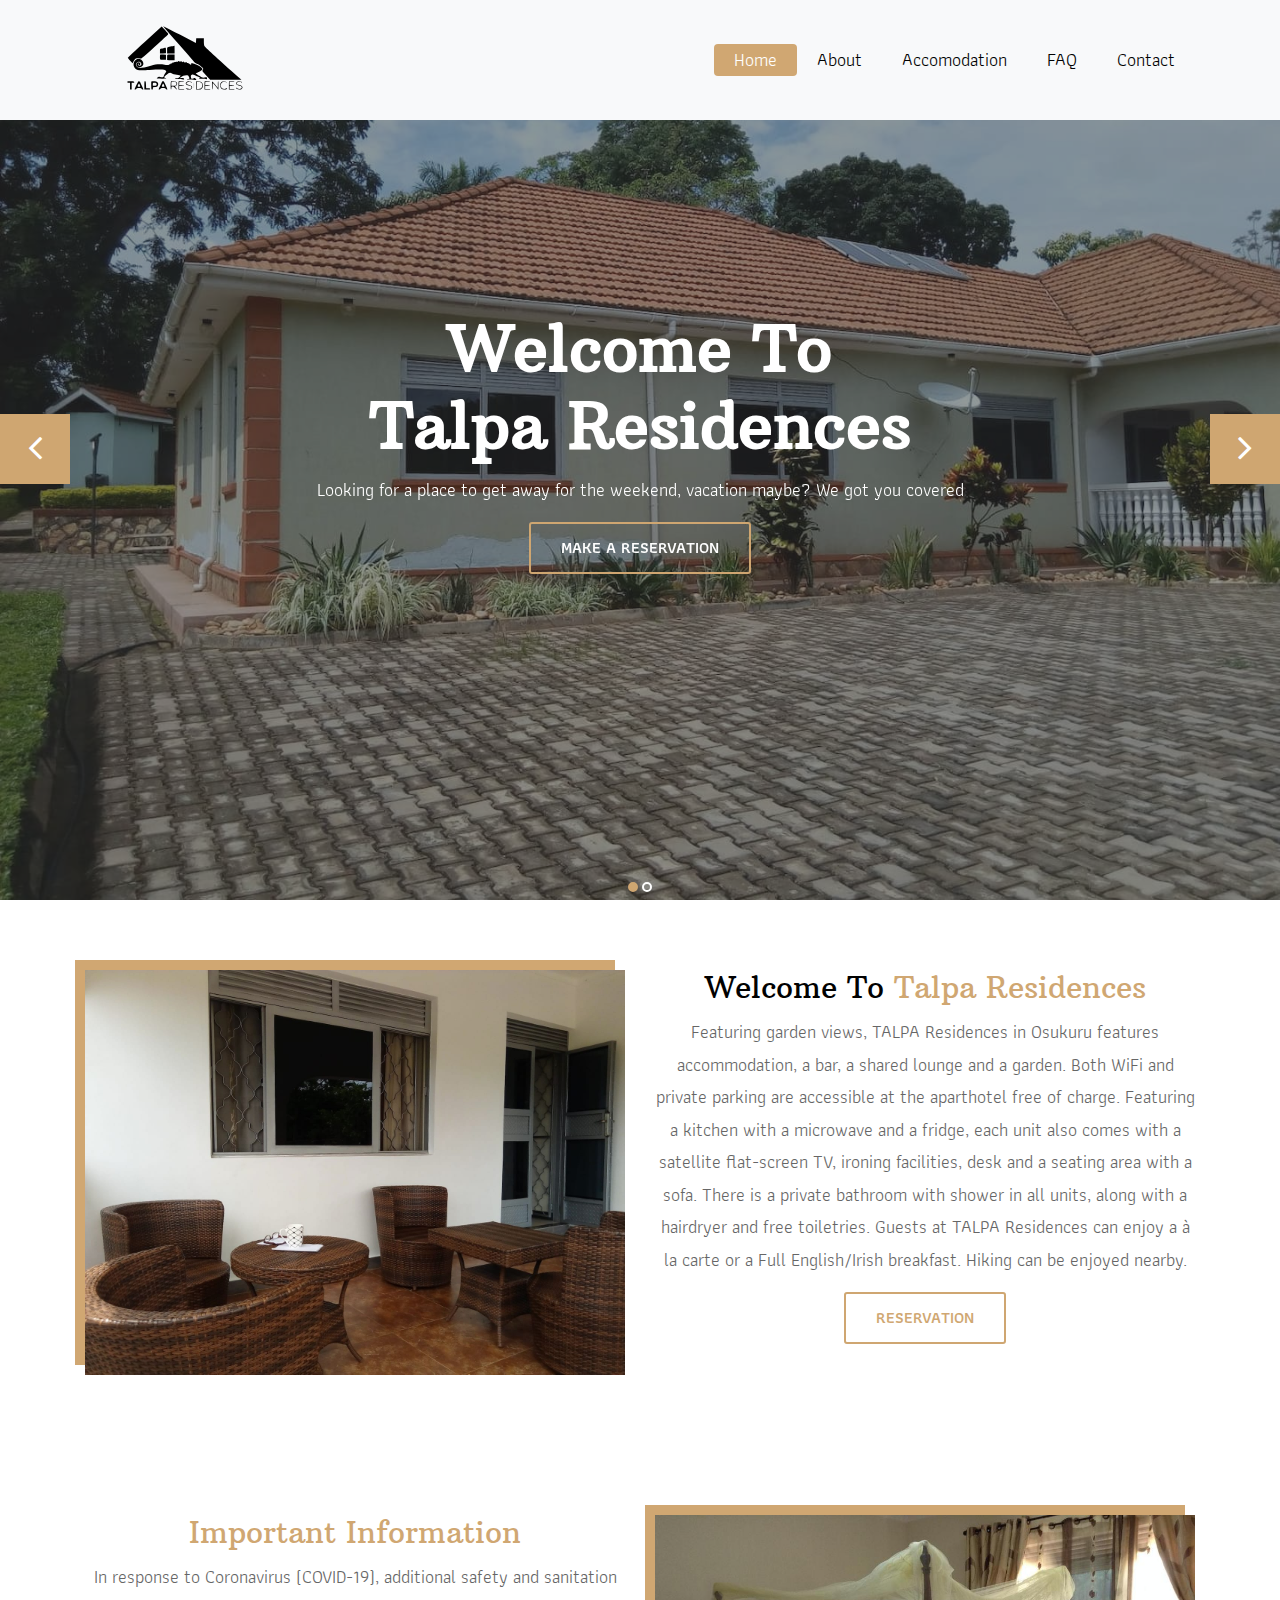
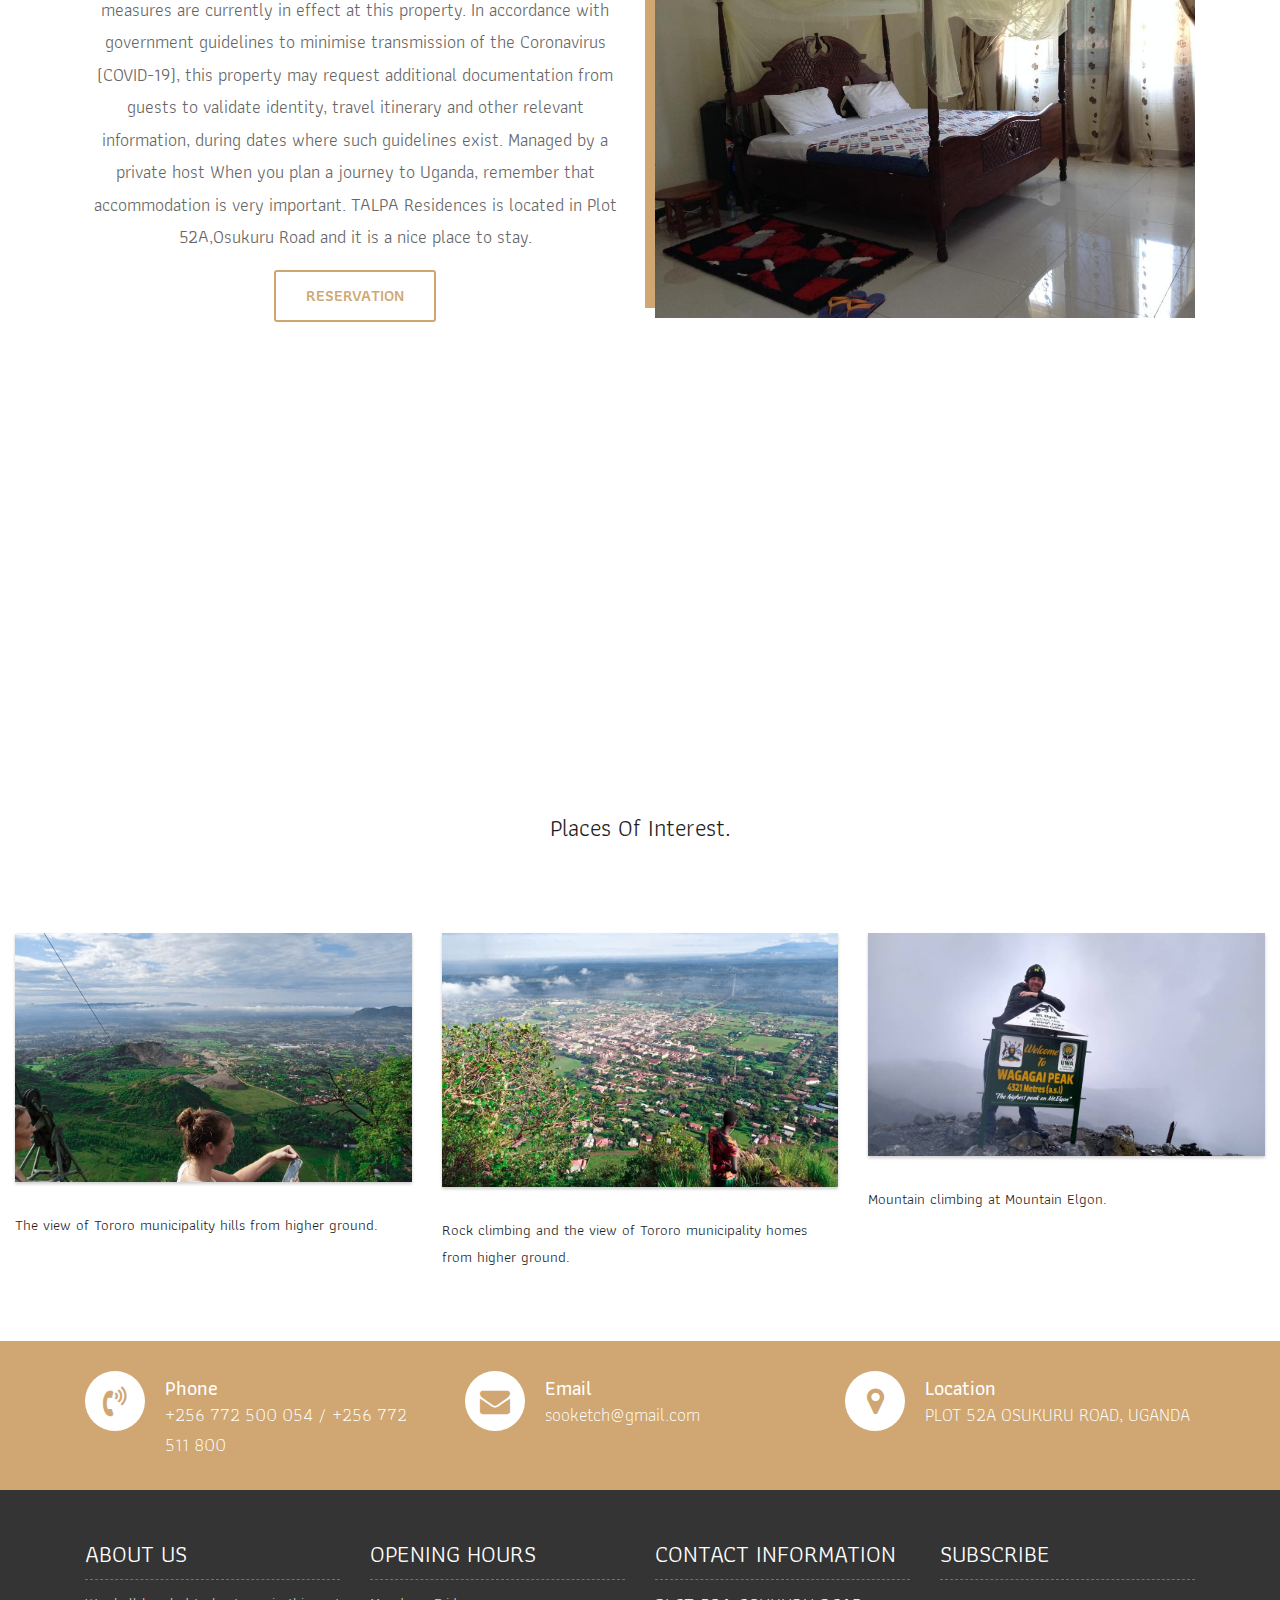
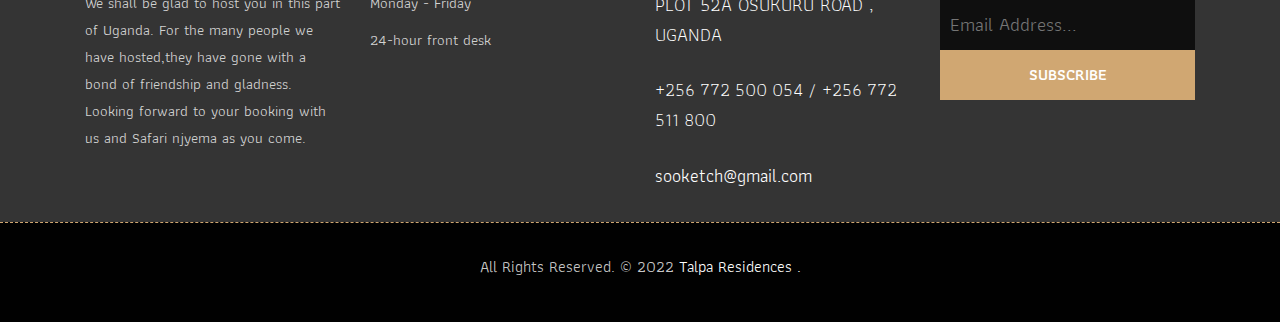
==== index.html @ d9295b9a "remastered and patched a few bugs" ====
<!DOCTYPE html>
<html lang="en"><!-- Basic -->
<head>
	<meta charset="utf-8">
    <meta http-equiv="X-UA-Compatible" content="IE=edge">   
   
    <!-- Mobile Metas -->
    <meta name="viewport" content="width=device-width, initial-scale=1">
 
     <!-- Site Metas -->
    <title>Talpa Residences - Home</title>  
    <meta name="keywords" content="">
    <meta name="description" content="">
    <meta name="author" content="">

    <!-- Site Icons -->
    <link rel="shortcut icon" href="images/favicon.ico" type="image/x-icon">
    <link rel="apple-touch-icon" href="images/apple-touch-icon.png">

    <!-- Bootstrap CSS -->
    <link rel="stylesheet" href="css/bootstrap.min.css">    
	<!-- Site CSS -->
    <link rel="stylesheet" href="css/style.css">    
    <!-- Responsive CSS -->
    <link rel="stylesheet" href="css/responsive.css">
    <!-- Custom CSS -->
    <link rel="stylesheet" href="css/custom.css">
	
    <!--[if lt IE 9]>
      <script src="https://oss.maxcdn.com/libs/html5shiv/3.7.0/html5shiv.js"></script>
      <script src="https://oss.maxcdn.com/libs/respond.js/1.4.2/respond.min.js"></script>
    <![endif]-->

</head>
<style>
	@media (max-width: 768px) {
		.carousel-inner .carousel-item > div {
			display: none;
		}
		.carousel-inner .carousel-item > div:first-child {
			display: block;
		}
	}
	
	.carousel-inner .carousel-item.active,
	.carousel-inner .carousel-item-next,
	.carousel-inner .carousel-item-prev {
		display: flex;
	}
	
	/* display 3 */
	@media (min-width: 768px) {
		
		.carousel-inner .carousel-item-right.active,
		.carousel-inner .carousel-item-next {
		  transform: translateX(33.333%);
		}
		
		.carousel-inner .carousel-item-left.active, 
		.carousel-inner .carousel-item-prev {
		  transform: translateX(-33.333%);
		}
	}
	
	.carousel-inner .carousel-item-right,
	.carousel-inner .carousel-item-left{ 
	  transform: translateX(0);
	}
</style>

<body>
	<!-- Start header -->
	<header class="top-navbar">
		<nav class="navbar navbar-expand-lg navbar-light bg-light">
			<div class="container">
				<a class="navbar-brand" href="index.html">
					<img src="images/logo3.svg" width="200" height="80" alt="" />
				</a>
				<button class="navbar-toggler" type="button" data-toggle="collapse" data-target="#navbars-rs-food" aria-controls="navbars-rs-food" aria-expanded="false" aria-label="Toggle navigation">
				  <span class="navbar-toggler-icon"></span>
				</button>
				<div class="collapse navbar-collapse" id="navbars-rs-food">
					<ul class="navbar-nav ml-auto">
						<li class="nav-item active"><a class="nav-link" href="index.html">Home</a></li>
					
						<li class="nav-item"><a class="nav-link" href="about.html">About</a></li>
						<li class="nav-item "><a class="nav-link" href="gallery.html">Accomodation</a></li>
						<li class="nav-item  "><a class="nav-link" href="faq.html">FAQ</a></li>
						<li class="nav-item"><a class="nav-link" href="contact.html">Contact</a></li>
					</ul>
				</div>
			</div>
		</nav>
	</header>
	<!-- End header -->
	
	<!-- Start slides -->
	<div id="slides" class="cover-slides">
		<ul class="slides-container">
			<li class="text-center">
				<img src="images/bg-2.jpg" alt="">
				<div class="container">
					<div class="row">
						<div class="col-md-12">
							<h1 class="m-b-20"><strong>Welcome To <br> Talpa Residences</strong></h1>
							<p class="m-b-40">Looking for a place to get away for the weekend, vacation maybe? We got you covered</p>
							<p><a class="btn btn-lg btn-circle btn-outline-new-white" href="reservation.html">Make a Reservation</a></p>
						</div>
					</div>
				</div>
			</li>
			<li class="text-center">
				<img src="images/bg-2.jpg" alt="">
				<div class="container">
					<div class="row">
						<div class="col-md-12">
							<h1 class="m-b-20"><strong>Welcome To <br> Talpa Residences</strong></h1>
							<p class="m-b-40">Come and experience first class luxury and fine dining with some of the best chefs in the business</p>
							<p><a class="btn btn-lg btn-circle btn-outline-new-white" href="reservation.html">Make a Reservation</a></p>
						</div>
					</div>
				</div>
			</li>
		
		</ul>
		<div class="slides-navigation">
			<a href="#" class="next"><i class="fa fa-angle-right" aria-hidden="true"></i></a>
			<a href="#" class="prev"><i class="fa fa-angle-left" aria-hidden="true"></i></a>
		</div>
	</div>
	<!-- End slides -->
	
	<!-- Start About -->
	<div class="about-section-box">
		<div class="container">
			<div class="row">
				<div class="col-lg-6 col-md-6 col-sm-12">
					<img src="images/3.jpg" alt="" class="img-fluid">
				</div>
				<div class="col-lg-6 col-md-6 col-sm-12 text-center">
					<div class="inner-column">
						<h1>Welcome To <span>Talpa Residences</span></h1>
						
						<p>Featuring garden views, TALPA Residences in Osukuru features accommodation, a bar, a shared lounge and a garden. Both WiFi and private parking are accessible at the aparthotel free of charge. Featuring a kitchen with a microwave and a fridge, each unit also comes with a satellite flat-screen TV, ironing facilities, desk and a seating area with a sofa. There is a private bathroom with shower in all units, along with a hairdryer and free toiletries. Guests at TALPA Residences can enjoy a à la carte or a Full English/Irish breakfast. Hiking can be enjoyed nearby.
							</p>
						<a class="btn btn-lg btn-circle btn-outline-new-white" href="reservation.html">Reservation</a>
					</div>
				</div>
			</div>
		</div>
	</div>
	<!-- End About -->
	
	



		<!-- Start About -->
		<div class="about-section-box">
			<div class="container">
				<div class="row">
					
					<div class="col-lg-6 col-md-6 col-sm-12 text-center">
						<div class="inner-column">
							<h1><span>Important Information</span></h1>
						
							<p>In response to Coronavirus (COVID-19), additional safety and sanitation measures are currently in effect at this property. In accordance with government guidelines to minimise transmission of the Coronavirus (COVID-19), this property may request additional documentation from guests to validate identity, travel itinerary and other relevant information, during dates where such guidelines exist. Managed by a private host
								When you plan a journey to Uganda, remember that accommodation is very important. TALPA Residences is located in Plot 52A,Osukuru Road and it is a nice place to stay.
								</p>
							<a class="btn btn-lg btn-circle btn-outline-new-white" href="reservation.html">Reservation</a>
						</div>
					</div>
					<div class="col-lg-6 col-md-6 col-sm-12">
						<img src="/masterbed1.jpg" alt="" class="img-fluid">
					</div>
				</div>
			</div>
		</div>
		<!-- End About -->


<!-- Start QT -->
<div class="qt-box qt-background">
	<div class="container">
		<div class="row">
			<div class="col-md-8 ml-auto mr-auto text-left">
				<p class="lead ">
				We offer a number of activities including a golf course which is within 200 meters of the residence.
				</p>
			
			</div>
		</div>
	</div>
</div>
<!-- End QT -->




<!-- Start Gallery -->
<div class="gallery-box">
	<div class="container-fluid">
		<div class="row">
			<div class="col-lg-12">
				<div class="heading-title text-center">
			<h1>Places Of Interest.</h1>
				
				</div>
			</div>
		</div>
		<div class="tz-gallery">
			<div class="row">
				
				<div class="col-sm-12 col-md-4 col-lg-4">
					<a class="lightbox" href="iimages/people-1.jpg">
						<img class="img-fluid" src="images/people-1.jpg" alt="Gallery Images">
						The view of Tororo municipality hills from higher ground.
					</a>
				</div>
				<div class="col-sm-6 col-md-4 col-lg-4">
					<a class="lightbox" href="images/kid-1.jpg">
						<img class="img-fluid" src="images/kid-1.jpg" alt="Gallery Images">
						Rock climbing and the view of Tororo municipality homes from higher ground.
					</a>
				</div> 
				<div class="col-sm-6 col-md-4 col-lg-4">
					<a class="lightbox" href="images/peak.jpeg">
						<img class="img-fluid" src="images/peak.jpeg" alt="Gallery Images">
					Mountain climbing at Mountain Elgon.
					</a>
				</div>
			</div>
		</div>
	</div>
</div>
<!-- End Gallery -->


	
	
	<!-- Start Contact info -->
	<div class="contact-imfo-box">
		<div class="container">
			<div class="row">
				<div class="col-md-4">
					<i class="fa fa-volume-control-phone"></i>
					<div class="overflow-hidden">
						<h4>Phone</h4>
						<p class="lead">
							+256 772 500 054 / +256 772 511 800 
						</p>
					</div>
				</div>
				<div class="col-md-4">
					<i class="fa fa-envelope"></i>
					<div class="overflow-hidden">
						<h4>Email</h4>
						<p class="lead">
							sooketch@gmail.com
						</p>
					</div>
				</div>
				<div class="col-md-4">
					<i class="fa fa-map-marker"></i>
					<div class="overflow-hidden">
						<h4>Location</h4>
						<p class="lead">
							PLOT 52A OSUKURU ROAD, UGANDA
						</p>
					</div>
				</div>
			</div>
		</div>
	</div>
	<!-- End Contact info -->
	
	<!-- Start Footer -->
	<footer class="footer-area bg-f">
		<div class="container">
			<div class="row">
				<div class="col-lg-3 col-md-6">
					<h3>About Us</h3>
					<p>We shall be glad to host you in this part of Uganda. For the many people we have hosted,they have gone with a bond of friendship and gladness. Looking forward to your booking with us and Safari njyema as you come.</p>
				</div>
				<div class="col-lg-3 col-md-6">
					<h3>Opening hours</h3>
					<p><span class="text-color">Monday - Friday</span></p>
					<p><span class="text-color">24-hour front desk</span></p>
					
				</div>
				<div class="col-lg-3 col-md-6">
					<h3>Contact information</h3>
					<p class="lead">PLOT 52A OSUKURU ROAD , UGANDA</p>
					<p class="lead"><a href="#">+256 772 500 054 / +256 772 511 800 </a></p>
					<p><a href="#">sooketch@gmail.com</a></p>
				</div>
				<div class="col-lg-3 col-md-6">
					<h3>Subscribe</h3>
					<div class="subscribe_form">
						<form class="subscribe_form">
							<input name="EMAIL" id="subs-email" class="form_input" placeholder="Email Address..." type="email">
							<button type="submit" class="submit">SUBSCRIBE</button>
							<div class="clearfix"></div>
						</form>
					</div>
				
				</div>
			</div>
		</div>
		
		<div class="copyright">
			<div class="container">
				<div class="row">
					<div class="col-lg-12">
						<p class="company-name">All Rights Reserved. &copy; 2022 <a href="#">Talpa Residences</a> 
					<a href="https://github.com/lukwiya23">.</a></p>
					</div>
				</div>
			</div>
		</div>
		
	</footer>
	<!-- End Footer -->
	
	<a href="#" id="back-to-top" title="Back to top" style="display: none;">&uarr;</a>

	<!-- ALL JS FILES -->
	<script src="js/jquery-3.2.1.min.js"></script>
	<script src="js/popper.min.js"></script>
	<script src="js/bootstrap.min.js"></script>
    <!-- ALL PLUGINS -->
	
	<script src="js/jquery.superslides.min.js"></script>
	<script src="js/images-loded.min.js"></script>
	<script src="js/isotope.min.js"></script>
	<script src="js/baguetteBox.min.js"></script>
	<script src="js/form-validator.min.js"></script>
    <script src="js/contact-form-script.js"></script>
    <script src="js/custom.js"></script>
	<script>
		$('#recipeCarousel').carousel({
			interval: 10000
		  })
		  
		  $('.carousel .carousel-item').each(function(){
			  var minPerSlide = 3;
			  var next = $(this).next();
			  if (!next.length) {
			  next = $(this).siblings(':first');
			  }
			  next.children(':first-child').clone().appendTo($(this));
			  
			  for (var i=0;i<minPerSlide;i++) {
				  next=next.next();
				  if (!next.length) {
					  next = $(this).siblings(':first');
					}
				  
				  next.children(':first-child').clone().appendTo($(this));
				}
		  });
	</script>
</body>
</html>
---- css/style.css ----
/*------------------------------------------------------------------
    IMPORT FONTS
-------------------------------------------------------------------*/

@import url('https://fonts.googleapis.com/css?family=Arbutus+Slab');
@import url('https://fonts.googleapis.com/css?family=Athiti:400,500,600');

/*------------------------------------------------------------------
    IMPORT FILES
-------------------------------------------------------------------*/

@import url(animate.css);
@import url(font-awesome.min.css);
@import url(superslides.css);
@import url(baguetteBox.min.css);

/*------------------------------------------------------------------
    SKELETON
-------------------------------------------------------------------*/

body {
    color: #666666;
    font-size: 15px;
    font-family: 'Athiti', sans-serif;
    line-height: 1.80857;
}


a {
    color: #1f1f1f;
    text-decoration: none !important;
    outline: none !important;
    -webkit-transition: all .3s ease-in-out;
    -moz-transition: all .3s ease-in-out;
    -ms-transition: all .3s ease-in-out;
    -o-transition: all .3s ease-in-out;
    transition: all .3s ease-in-out;
}

h1,
h2,
h3,
h4,
h5,
h6 {
    letter-spacing: 0;
    font-weight: normal;
    position: relative;
    padding: 0 0 10px 0;
    font-weight: normal;
    line-height: 120% !important;
    color: #1f1f1f;
    margin: 0
}

h1 {
    font-size: 24px
}

h2 {
    font-size: 22px
}

h3 {
    font-size: 18px
}

h4 {
    font-size: 16px
}

h5 {
    font-size: 14px
}

h6 {
    font-size: 13px
}

h1 a,
h2 a,
h3 a,
h4 a,
h5 a,
h6 a {
    color: #212121;
    text-decoration: none!important;
    opacity: 1
}

h1 a:hover,
h2 a:hover,
h3 a:hover,
h4 a:hover,
h5 a:hover,
h6 a:hover {
    opacity: .8
}

a {
    color: #1f1f1f;
    text-decoration: none;
    outline: none;
}

a,
.btn {
    text-decoration: none !important;
    outline: none !important;
    -webkit-transition: all .3s ease-in-out;
    -moz-transition: all .3s ease-in-out;
    -ms-transition: all .3s ease-in-out;
    -o-transition: all .3s ease-in-out;
    transition: all .3s ease-in-out;
}

.btn-custom {
    margin-top: 20px;
    background-color: transparent !important;
    border: 2px solid #ddd;
    padding: 12px 40px;
    font-size: 16px;
}

.lead {
    font-size: 18px;
    line-height: 30px;
    color: #767676;
    margin: 0;
    padding: 0;
}

blockquote {
    margin: 20px 0 20px;
    padding: 30px;
}

ul, li, ol{
	list-style: none;
	margin: 0px;
	padding: 0px;
}
button:focus{
	outline: none;
}

.form-control::-moz-placeholder {
    color: #2a2a2a;
    opacity: 1;
}

/*------------------------------------------------------------------
    LOADER 
-------------------------------------------------------------------*/


/*------------------------------------------------------------------
    HEADER
-------------------------------------------------------------------*/
.top-navbar{
	position: relative;
	z-index: 10;
}

.top-navbar .navbar{
	padding: 15px 0px;
	position: fixed;
	width: 100%;
	transition: height .3s ease-out, background .3s ease-out, box-shadow .3s ease-out;
	-webkit-transform: translate3d(0, 0, 0);
	transform: translate3d(0, 0, 0);
	z-index: 100;
}

.top-navbar .navbar-light .navbar-nav .nav-link{
	color: #010101;
	font-size: 18px;
	padding: 0px 20px;
	border-radius: 4px;
}

.top-navbar .navbar-light .navbar-nav .nav-item .nav-link:hover{
	background: #d0a772;
	color: #ffffff;
}
.top-navbar .navbar-light .navbar-nav .nav-item.active .nav-link{
	background: #d0a772;
	color: #ffffff;
	border-radius: 4px;
}

.navbar-expand-lg .navbar-nav .dropdown-menu{
	border: none;
	 box-shadow: 2px 5px 6px rgba(0,0,0,0.5);
}

.navbar-expand-lg .navbar-nav .dropdown-menu a.dropdown-item:hover{
	background: #d0a772;
	color: #ffffff;
}
.navbar-light .navbar-toggler:hover{
	background: #cfa671;
}

/*------------------------------------------------------------------
    Slider
-------------------------------------------------------------------*/

.cover-slides{
	height: 100vh;
}
.slides-navigation a {
	background: #cfa671;
    position: absolute;
    height: 70px;
    width: 70px;
    top: 50%;
    font-size: 20px;
    display: block;
    color: #fff;
	line-height: 80px;
	text-align: center;
    transition: all .3s ease-in-out;
}
.slides-navigation a i{
	font-size: 40px;
}
.slides-navigation a:hover {
	background: #010101;
}
.cover-slides .container{
	height: 100%;
	position: relative;
	z-index: 2;
}
.cover-slides .container > .row {
	-webkit-box-align: center;
	-ms-flex-align: center;
	align-items: center;
}
.cover-slides .container > .row {
    height: 100%;
}

.btn{
	text-transform: uppercase;
	padding: 19px 36px;
}
.btn{
	display: inline-block;
	font-weight: 600;
	text-align: center;
	white-space: nowrap;
	vertical-align: middle;
	-webkit-user-select: none;
	-moz-user-select: none;
	-ms-user-select: none;
	user-select: none;
	border: 2px solid transparent;
	padding: 12px 30px;
	font-size: 16px;
	line-height: 1.5;
	border-radius: .1875rem;
	transition: color .15s ease-in-out, background-color .15s ease-in-out, border-color .15s ease-in-out, box-shadow .15s ease-in-out;
}
.btn-outline-new-white {
    color: #fff;
    background-color: transparent;
    background-image: none;
    border-color: #cfa671;
}
.btn-outline-new-white:hover {
    color: #ffffff;
    background-color: #cfa671;
    border-color: #cfa671;
}

.overlay-background {
    background: #333;
    position: absolute;
    height: 100%;
    width: 100%;
    left: 0;
    top: 0;
	opacity: 0.5;
}

.cover-slides h1{
	font-family: 'Arbutus Slab', serif;
	font-weight: 500;
	font-size: 64px;
	color: #fff;
}
.cover-slides p{
	font-size: 18px;
	color: #fff;
}
.slides-pagination a{
	border: 2px solid #ffffff;
}
.slides-pagination a.current{
	background: #cfa671;
	border: 2px solid #cfa671;
}

/*------------------------------------------------------------------
    About
-------------------------------------------------------------------*/

.about-section-box{
	padding: 70px 0px;
}
.about-section-box .img-fluid{
	box-shadow: -10px -10px 0px #d0a772;
}
.inner-column{}
.inner-column h1{
	font-family: 'Arbutus Slab', serif;
	font-size: 30px;
	color: #010101;
}
.inner-column h1 span{
	color: #d0a772;
}
.inner-column h4{
	font-size: 16px;
	font-weight: 500;
}
.inner-column p{
	font-size: 18px;
}
.inner-column .btn-outline-new-white{
	color: #d0a772;
}
.inner-column .btn-outline-new-white:hover{
	color: #ffffff;
}

/*------------------------------------------------------------------
    QT
-------------------------------------------------------------------*/


.qt-background{
	background: url(../images/golf.jpg) no-repeat;
	background-size: cover;
	padding: 100px 0;
	background-attachment: fixed;
	background-position: center center;
	position: relative;
}
.qt-background p {
    font-size: 35px;
    font-weight: 300;
    line-height: 44px;
    color: #fff;
	font-family: 'Arbutus Slab', serif;
	margin-bottom: 20px;
}

.qt-background span {
    color: #fff;
    font-size: 20px;  
	font-weight: 500;	
}

/*------------------------------------------------------------------
    Menu
-------------------------------------------------------------------*/

.menu-box{
	padding: 70px 0px;
}

.heading-title{
	margin-bottom: 50px;
}
.heading-title h2{
	color: #010101;
	font-size: 28px;
	font-family: 'Arbutus Slab', serif;
}
.heading-title p{
	font-size: 18px;
	font-weight: 200;
	margin: 0px;
}

.filter-button-group {
    border: 1px solid #e4e4e4;
    border-radius: 4px;
    margin: 10px 15px;
    display: inline-block;
}

.filter-button-group button {
    color: #333;
    letter-spacing: 1px;
    text-transform: uppercase;
    font-weight: 600;
    font-size: 14px;
    cursor: pointer;
    background: #fff;
    padding: 12px 40px;
    border: none;
    border-radius: 4px;
}

.filter-button-group button.active {
    background: #cfa671;
    color: #fff;
    box-shadow: 2px 20px 45px 5px rgba(0,0,0,.2);
}

.gallery-single{
	margin: 30px 0px;
}

.gallery-single {
    position: relative;
    overflow: hidden;
    -webkit-box-shadow: 0 0 10px #ccc;
    box-shadow: 0 0 10px #ccc;
}

.why-text {
    position: absolute;
    left: 0;
    bottom: -100%;
    right: 0;
    height: 100%;
    background: rgba(207, 166, 113, 0.9);
    padding: 12px 12px;
    -webkit-transition: all .3s ease;
    transition: all .3s ease;
}
.why-text h4{
	color: #ffffff;
	font-size: 24px;
	font-weight: 500;
	font-family: 'Arbutus Slab', serif;
}
.why-text p{
	color: #ffffff;
	font-size: 18px;
	border-bottom: 1px dashed #010101;
	margin: 0px;
	padding-bottom: 15px;
	margin-top: 15px;
	margin-bottom: 15px;
}
.why-text h5{
	font-size: 28px;
	font-weight: 600;
	color: #ffffff;
}

.gallery-single:hover .why-text{
	bottom: 0px;
}


/*------------------------------------------------------------------
    Gallery
-------------------------------------------------------------------*/

.gallery-box{
	padding: 70px 0px;
}
.tz-gallery{
	margin-top: 30px;
}
.tz-gallery .lightbox img {
    width: 100%;
    margin-bottom: 30px;
    transition: 0.2s ease-in-out;
    box-shadow: 0 2px 3px rgba(0,0,0,0.2);
}
.tz-gallery .lightbox img:hover {
    transform: scale(1.05);
    box-shadow: 0 8px 15px rgba(0,0,0,0.3);
}

/*------------------------------------------------------------------
    Customer Reviews
-------------------------------------------------------------------*/

.customer-reviews-box{
	padding: 70px 0px;
}

.carousel-inner .carousel-item .img-box{
	width: 135px;
	height: 135px;
}
.carousel-control-prev{
	left: -100px;
}
.carousel-control-next{
	right: -100px;
}
.carousel-indicators{
	top: 320px;
}

.text-warning{
	color: #d0a772 !important;
	font-size: 24px;
}

@media (min-width: 320px) and (max-width: 640px) {
	.carousel-inner .carousel-item p{
		font-size: 14px;
	}
	.carousel-control-prev{
		left: -5px;
	}
	.carousel-control-next{
		right: -5px;
	}
 	.carousel-indicators{
		top: 400px;
	}
}

#reviews .carousel-control-prev{
	background: #d0a772;
	color: #ffffff;
	display: block;
	position: absolute;
	width: 8%;
	height: 50px;
	top: 50%;
	font-size: 28px;
	opacity: 1;
}
#reviews .carousel-control-prev:hover{
	background: #010101;
	color: #ffffff;
}

#reviews .carousel-control-next{
	background: #d0a772;
	color: #ffffff;
	display: block;
	position: absolute;
	width: 8%;
	height: 50px;
	top: 50%;
	font-size: 28px;
	opacity: 1;
}
#reviews .carousel-control-next:hover{
	background: #010101;
	color: #ffffff;
}


/*------------------------------------------------------------------
    Contact info
-------------------------------------------------------------------*/

.contact-imfo-box{
	background: #d0a772;
	padding: 30px 0;
}

.overflow-hidden {
    overflow: hidden;
}

.contact-imfo-box i{
	display: block;
	float: left;
	width: 60px;
	height: 60px;
	line-height: 60px;
	text-align: center;
	background: #fff;
	color: #d0a772;
	font-size: 30px;
	-webkit-border-radius: 50%;
	-moz-border-radius: 50%;
	-ms-border-radius: 50%;
	border-radius: 50%;
	margin-right: 20px;
}
.contact-imfo-box h4 {
    margin: 0px;
    margin-top: 5px;
	color: #ffffff;
	font-size: 20px;
	padding: 0px;
	font-weight: 500;
	line-height: 24px;
}
.contact-imfo-box p {
    margin: 0px;
	color: #ffffff;
	font-weight: 300;
}

/*------------------------------------------------------------------
    Footer
-------------------------------------------------------------------*/

.footer-area{
	padding-top: 50px;
	padding-bottom: 0px;
}
.bg-f{
	/* background-image: url("../images/footer-bg.jpg"); */
	background-attachment: scroll;
	background-clip: initial;
	background-color: rgba(0, 0, 0, 0);
	background-origin: initial;
	background-position: center center;
	background-repeat: no-repeat;
	background-size: cover;
	position: relative;
}
.bg-f::before {
    background: #010101;
    content: "";
    height: 100%;
    left: 0;
    position: absolute;
    top: 0;
    width: 100%;
    z-index: 1;
	opacity: 0.8;
}

.footer-area .container{
	position: relative;
	z-index: 1;
}
.footer-area h3{
	color: #ffffff;
	text-transform: uppercase;
	font-size: 24px;
	border-bottom: 1px dashed rgba(207, 166, 113, 0.5);
	margin-bottom: 10px;
}
.footer-area p{
	font-size: 15px;
	color: rgba(255, 255, 255, 0.8);
	margin: 0;
	padding-bottom: 10px;
}

.footer-area p.lead{
	font-size: 19px;
	color: #ffffff;
	margin-bottom: 15px;
}
.footer-area p.lead a{
	color: #ffffff;
	margin-bottom: 15px;
}
.footer-area p.lead a:hover{
	color: #d0a772;
}
.footer-area p a{
	font-size: 18px;
	color: #ffffff;
}
.footer-area p a:hover{
	color: #d0a772;
}

.subscribe_form {
    display: block;
    text-align: center;
    padding: 5px 0;
}

.subscribe_form .form_input {
    display: block;
    background-color: rgba(0,0,0,0.7);
    color: #fff;
    border: none;
    font-size: 19px;
    line-height: 50px;
    padding: 0 10px;
    float: left;
    width: 100%;
    transition: all 0.5s ease-in-out;
}

.subscribe_form .submit {
    background-color: #d0a772;
    color: #fff;
    font-size: 16px;
    font-weight: 600;
    line-height: 50px;
    display: inline-block;
    padding: 0 10px;
    float: left;
    width: 100%;
	border: none;
	cursor: pointer;
    transition: all 0.5s ease-in-out;
}
.subscribe_form .submit:hover{
	background: #010101;
}

.f-social {
    padding-bottom: 10px;
    margin: 0px;
    margin-top: 20px;
}
.f-social li a {
    font-size: 25px;
    color: rgba(255, 255, 255, 0.9);
	margin-right: 10px;
}

.copyright{
	margin-top: 20px;
	position: relative;
	display: block;
	background-color: #010101;
	border-top: 1px dashed rgba(207, 166, 113);
	padding: 30px 0;
	z-index: 1;
}

.copyright .company-name{
	font-size: 16px;
	text-align: center;
}
.copyright .company-name a{
	font-size: 16px;
}

/*------------------------------------------------------------------
    All Pages
-------------------------------------------------------------------*/

.page-breadcrumb {
    padding: 250px 0 150px;
    background: url(../images/about-img.jpg) no-repeat;
    background-attachment: fixed;
    background-size: cover;
    background-position: 0 0;
    position: relative;
}
.all-page-title .container{
	position: relative;
	z-index: 2;
}
.all-page-title::before{
	background: #010101;
	content: "";
	height: 100%;
	left: 0;
	position: absolute;
	top: 0;
	width: 100%;
	z-index: 1;
	opacity: 0.8;	
}
.all-page-title h1{
	font-size: 38px;
	color: #ffffff;
	font-family: 'Arbutus Slab', serif;
	padding: 0px;
}

.inner-pt{
	margin-top: 30px;
}
.inner-pt p{
	font-size: 18px;
}

.stuff-box{
	padding: 70px 0px;
}

.our-team{
    border: 2px solid #d0a772;
    border-radius: 0px;
    text-align: center;
    margin: 10px;
    z-index: 1;
    position: relative;
}
.our-team:before,
.our-team:after{
    content: "";
    width: 100%;
    height: 104%;
    background: #d0a772;
    position: absolute;
    top: 50%;
    left: 0;
    z-index: -1;
    transform: translateY(-50%) scaleX(0.3);
    transition: all 0.3s ease 0s;
}
.our-team:after{
    width: 106%;
    left: 50%;
    transform: translate(-50%, -50%) scaleY(0.25);
}
.our-team:hover:before{ transform: translateY(-50%) scaleX(0.7); }
.our-team:hover:after{ transform: translate(-50%, -50%) scaleY(0.7); }
.our-team img{
    width: 100%;
    height: auto;
    border-radius: 0px;
    transition: all 0.3s ease 0s;
}
.our-team .team-content{
    width: 93%;
    padding: 25px 0 10px;
    background: #d0a772;
    position: absolute;
    bottom: 50px;
    left: 50%;
    opacity: 0;
    transform: translateX(-50%);
    transition: all 0.3s cubic-bezier(0.5, 0.2,0.1,0.9);
}
.our-team:hover .team-content{
    bottom: 10px;
    opacity: 1;
}
.our-team .title{
    font-size: 25px;
    font-weight: 600;
    color: #fff;
    letter-spacing: 1px;
    text-transform: capitalize;
    margin: 0;
}
.our-team .post{
    display: block;
    font-size: 16px;
    color: #fff;
    text-transform: uppercase;
    margin-bottom: 10px;
}
.our-team .social{
    padding: 0;
    margin: 0;
    list-style: none;
}
.our-team .social li{
    display: inline-block;
    margin: 0 5px;
}
.our-team .social li a{
    display: block;
    width: 35px;
    height: 35px;
    line-height: 35px;
    border-radius: 50%;
    background: #fff;
    font-size: 20px;
    color: #d0a772;
    transition: all 0.3s ease 0s;
}
.our-team .social li a:hover{
    background: #ffffff;
    box-shadow: 0 0 0 5px rgba(255,255,255,0.3);
    color: #d0a772;
}
@media only screen and (max-width: 990px){
    .our-team{ margin-bottom: 30px; }
}


.reservation-box{
	padding: 70px 0px;
}

.reservation-box h3{
	padding: 0px 15px;
	margin-bottom: 20px;
	font-weight: 600;
}

.help-block ul li{
	color: red;
}

.form-control[readonly]{
	background-color: #ffffff;
}

.form-control{
	border-radius: 0px;
	min-height: 50px;
}
.form-control:focus{
	border: 1px solid #d0a772;
	box-shadow: none;
}

.form-group .picker__input.picker__input--active{
	border-color: #d0a772;
}

.submit-button{
	margin-top: 20px;
}
.btn.btn-common{
	color: #d0a772;
	background-color: transparent;
	background-image: none;
	border-color: #cfa671;
}
.btn.btn-common:hover{
	color: #ffffff;
	background-color: #cfa671;
	border-color: #cfa671;
}
.blog-box{
	padding: 70px 0px;
}
.blog-box-inner{
	position: relative;
	margin-bottom: 30px;
}

.blog-box-inner .blog-img-box{
	position: relative;
	display: block;
}

.blog-box-inner .blog-detail{
	position: absolute;
	top: 0;
	background: #fff;
	padding: 30px 25px;
	border: 1px solid #ddd;
	transition-duration: .5s;
	height: 100%;
}

.blog-detail h4 {
    font-size: 18px;
    font-weight: 500;
    color: #222222;
}

.blog-detail ul li {
    display: inline-block;
    padding: 0px 5px;
}
.blog-detail ul li span{
	color: #d0a772;
	cursor: pointer;
}
.blog-detail ul li span:hover{
	color: #010101;
}

.blog-detail ul li:first-child {
    padding-left: 0px;
}

.blog-detail p {
    padding: 10px 0px 0 0;
	margin: 0px;
}

.blog-detail a{
	color: #d0a772;
	margin-top: 20px;
}

.blog-box-inner .blog-detail:hover{
	background: rgba(255, 255, 255, .9);
}

.blog-inner-box {
    position: relative;
    margin: 0px 10px;
    margin-bottom: 30px;
}
.side-blog-img {
    box-shadow: -15px -15px 0px 0px rgba(0,0,0,0.4);
    -webkit-transition: all 1s ease 0.01s;
    transition: all 1s ease 0.01s;
    position: relative;
}

.date-blog-up {
    position: absolute;
    right: 0px;
    top: 0px;
    background: #cfa671;
    font-size: 18px;
    color: #ffffff;
    padding: 5px 15px 5px 5px;
}
.inner-blog-detail {
    background: #ffffff;
    position: relative;
    padding: 30px 20px;
}

.inner-blog-detail h3 {
    font-size: 20px;
    font-weight: 500;
    padding-bottom: 15px;
}
.inner-blog-detail ul li {
    display: inline-block;
    padding: 0px 5px;
    color: #222222;
}
.inner-blog-detail ul li span {
    color: #cfa671;
}
.inner-blog-detail p {
    padding: 10px 0px;
}
.details-page blockquote {
    border-left: 5px solid #cfa671;
}
.details-page blockquote {
    padding: 20px;
}
blockquote {
    margin: 20px 0 20px;
    padding: 30px;
}
.blog-inner-details-line {
    margin: 20px 0px;
    clear: both;
    float: left;
    width: 100%;
}
.line-left-social h5 {
    font-size: 18px;
    font-weight: 600;
    padding-bottom: 15px;
}
.line-left-social ul li {
    display: inline-block;
    margin-bottom: 5px;
}
.line-right-social ul li {
    display: inline-block;
}
.line-right-social ul li a {
    display: block;
    padding: 5px;
    background: #f5f5f5;
    border-radius: 6px;
    font-weight: 500;
    width: 35px;
    height: 35px;
    text-align: center;
    line-height: 25px;
    font-size: 15px;
}
.line-left-social ul li a {
    display: block;
    padding: 5px 10px;
    background: #f5f5f5;
    border-radius: 6px;
    font-weight: 400;
    font-size: 12px;
}
.line-left-social ul li a:hover {
    background: #cfa671;
    color: #ffffff;
}
.line-right-social ul li a:hover {
    background: #cfa671;
    color: #ffffff;
}
.line-right-social h5 {
    font-size: 18px;
    font-weight: 600;
    padding-bottom: 15px;
}
.blog-comment-box {
    clear: both;
    margin: 20px 0px;
    float: left;
    width: 100%;
}
.blog-comment-box h3 {
    font-size: 18px;
    font-weight: 600;
    padding-bottom: 20px;
}
.comment-item {
    margin-bottom: 30px;
}
.comment-item-left {
    float: left;
    width: 90px;
    height: 90px;
}
.comment-item-left img {
    width: 100%;
    border-radius: 6px;
}
.comment-item-right {
    padding-left: 110px;
}
.comment-item-right a {
    font-size: 16px;
    font-weight: 500;
}
.des-l {
    display: inline-block;
    width: 100%;
}
.des-l p {
    font-size: 13px;
}
.comment-item-right a {
    font-size: 16px;
    font-weight: 500;
}
.right-btn-re {
    float: right;
    font-style: italic;
    text-align: right;
    font-size: 16px;
    padding: 5px 10px;
    background: #f5f5f5;
    border-radius: 6px;
}
.right-btn-re:hover {
    background: #cfa671;
    color: #ffffff !important;
}
.comment-respond-box {
    clear: both;
}
.blog-comment-box .children {
    margin-left: 70px;
}
.comment-item {
    margin-bottom: 30px;
}
.comment-item-right i {
    padding-right: 10px;
}

.comment-form-respond input {
    min-height: 38px;
    border: 1px solid #010101;
    border-radius: 0px;
    padding: 10px;
}
.comment-form-respond textarea {
    border: 1px solid #010101;
    border-radius: 0px;
    padding: 10px;
    min-height: 110px;
}

.btn-submit{
	color: #d0a772;
	background-color: transparent;
	background-image: none;
	border-color: #cfa671;
}
.btn-submit:hover{
	color: #ffffff;
	background-color: #cfa671;
	border-color: #cfa671;
}

.right-side-blog h3 {
    font-weight: 600;
    font-size: 18px;
    padding-bottom: 20px;
}
.blog-search-form {
    position: relative;
    border-bottom: 1px solid #010101;
    padding-bottom: 30px;
    margin-bottom: 20px;
}
.blog-search-form input {
    width: 100%;
    min-height: 40px;
    border: 1px solid rgba(0,0,0,0.3);
    padding: 5px 40px 5px 10px;
    font-size: 15px;
    color: #222222;
}
.blog-search-form .search-btn {
    position: absolute;
    right: 0px;
    background: none;
    border: none;
    font-size: 20px;
    min-height: 40px;
    padding: 0px 15px;
}

.right-side-blog h3 {
    font-weight: 500;
    font-size: 18px;
    padding-bottom: 20px;
}
.blog-categories {
    padding-bottom: 30px;
    margin-bottom: 20px;
}
.blog-categories ul li {
    line-height: 14px;
    padding: 10px 0px;
    border-top: 1px solid #f5f5f5;
}
.blog-categories ul li a {
    display: inline-block;
    text-transform: capitalize;
    width: 100%;
}
.blog-categories ul li a:hover{
	color: #cfa671;
}
.recent-box-blog {
    margin-bottom: 20px;
	display: inline-block;
}
.recent-img {
    float: left;
    position: relative;
}
.recent-img::before {
    position: absolute;
    content: '';
    z-index: 2;
    top: 0;
    left: 0;
    width: 100%;
    height: 100%;
    background-color: #cfa671;
    opacity: 0.4;
    transform: scale(0);
    -webkit-transform: scale(0);
    -moz-transform: scale(0);
    -ms-transform: scale(0);
    -o-transform: scale(0);
    transition: all 0.5s ease;
    -webkit-transition: all 0.5s ease;
    -moz-transition: all 0.5s ease;
    -o-transition: all 0.5s ease;
}
.recent-box-blog:hover .recent-img::before {
    transform: scale(1);
    -webkit-transform: scale(1);
    -moz-transform: scale(1);
    -ms-transform: scale(1);
    -o-transform: scale(1);
}
.recent-info {
    display: table-cell;
    vertical-align: top;
    padding-left: 15px;
}
.recent-info ul li {
    display: inline-block;
    font-size: 11px;
    padding: 0px;
    color: #222222;
}
.recent-info h4 {
    font-size: 14px;
    padding: 0px;
    margin: 11px 0px;
    font-weight: 500;
}
.blog-tag-box ul li {
    display: inline-block;
    margin-bottom: 3px;
}
.blog-tag-box ul li a {
    padding: 5px 15px;
    display: block;
    background: #f5f5f5;
    color: #222222;
    border-radius: 6px;
}
.blog-tag-box ul li a:hover {
    color: #ffffff;
    background: #cfa671;
}


.contact-box{
	padding: 70px 0px;
}

.map-full {
    width: 100%;
    height: 500px;
    border-radius: 0px;
    margin: 0px auto;
}

#back-to-top {
    position: fixed;
    bottom: 40px;
    right: 40px;
    z-index: 9999;
    width: 32px;
    height: 32px;
    text-align: center;
    line-height: 30px;
    background: #d0a772;
    color: #ffffff;
    cursor: pointer;
    border: 0;
    border-radius: 2px;
    text-decoration: none;
    transition: opacity 0.2s ease-out;
	font-size: 30px;
}
---- css/responsive.css ----
/* only small desktops */
/* tablets */
/* only small tablets */
@media only screen and (min-width: 992px) and (max-width: 1180px) {
	.footer-area h3{
		font-size: 18px;
	}
}
@media (min-width: 768px) and (max-width: 991px) {
	.navbar-light .navbar-brand{
		margin-left: 15px;
	}
	.navbar-light .navbar-toggler{
		margin-right: 15px;
		border-radius: 0px;
	}
	.navbar-expand-lg .navbar-nav .dropdown-menu{
		box-shadow: none;
	}
	.carousel-control-prev{
		left: -60px;
	}
	.carousel-control-next{
		right: -60px;
	}
	.why-text h4{
		font-size: 18px;
	}
	.why-text p{
		margin: 0px;
	}
}

/* mobile or only mobile */
@media (max-width: 767px) {
	.navbar-light .navbar-brand{
		margin-left: 15px;
	}
	.navbar-light .navbar-toggler{
		margin-right: 15px;
		border-radius: 0px;
	}
	.navbar-expand-lg .navbar-nav .dropdown-menu{
		box-shadow: none;
	}
	.cover-slides h1{
		font-size: 22px;
	}
	.cover-slides p {
		font-size: 14px;
	}
	.slides-navigation a{
		height: 42px;
		width: 38px;
		line-height: 33px;
	}
	.inner-column{
		margin-top: 15px;
	}
	.inner-column h1{
		font-size: 22px;
	}
	.filter-button-group{
		margin: 10px 0px;
	}
	
	.contact-imfo-box .col-md-4{
		margin-bottom: 15px;
	}
	.carousel-control-prev{
		left: 0px;
	}
	.carousel-control-next{
		right: 0px;
	}
	.blog-box-inner .blog-detail{
		overflow: hidden;
	}
	.blog-sidebar{
		margin-top: 50px;
	}
	
}
@media only screen and (min-width: 280px) and (max-width: 599px) {
	
	.why-text p{
		margin-bottom: 0px;
		margin-top: 0px;
	}
}
---- css/custom.css ----
/** ADD YOUR AWESOME CODES HERE **/
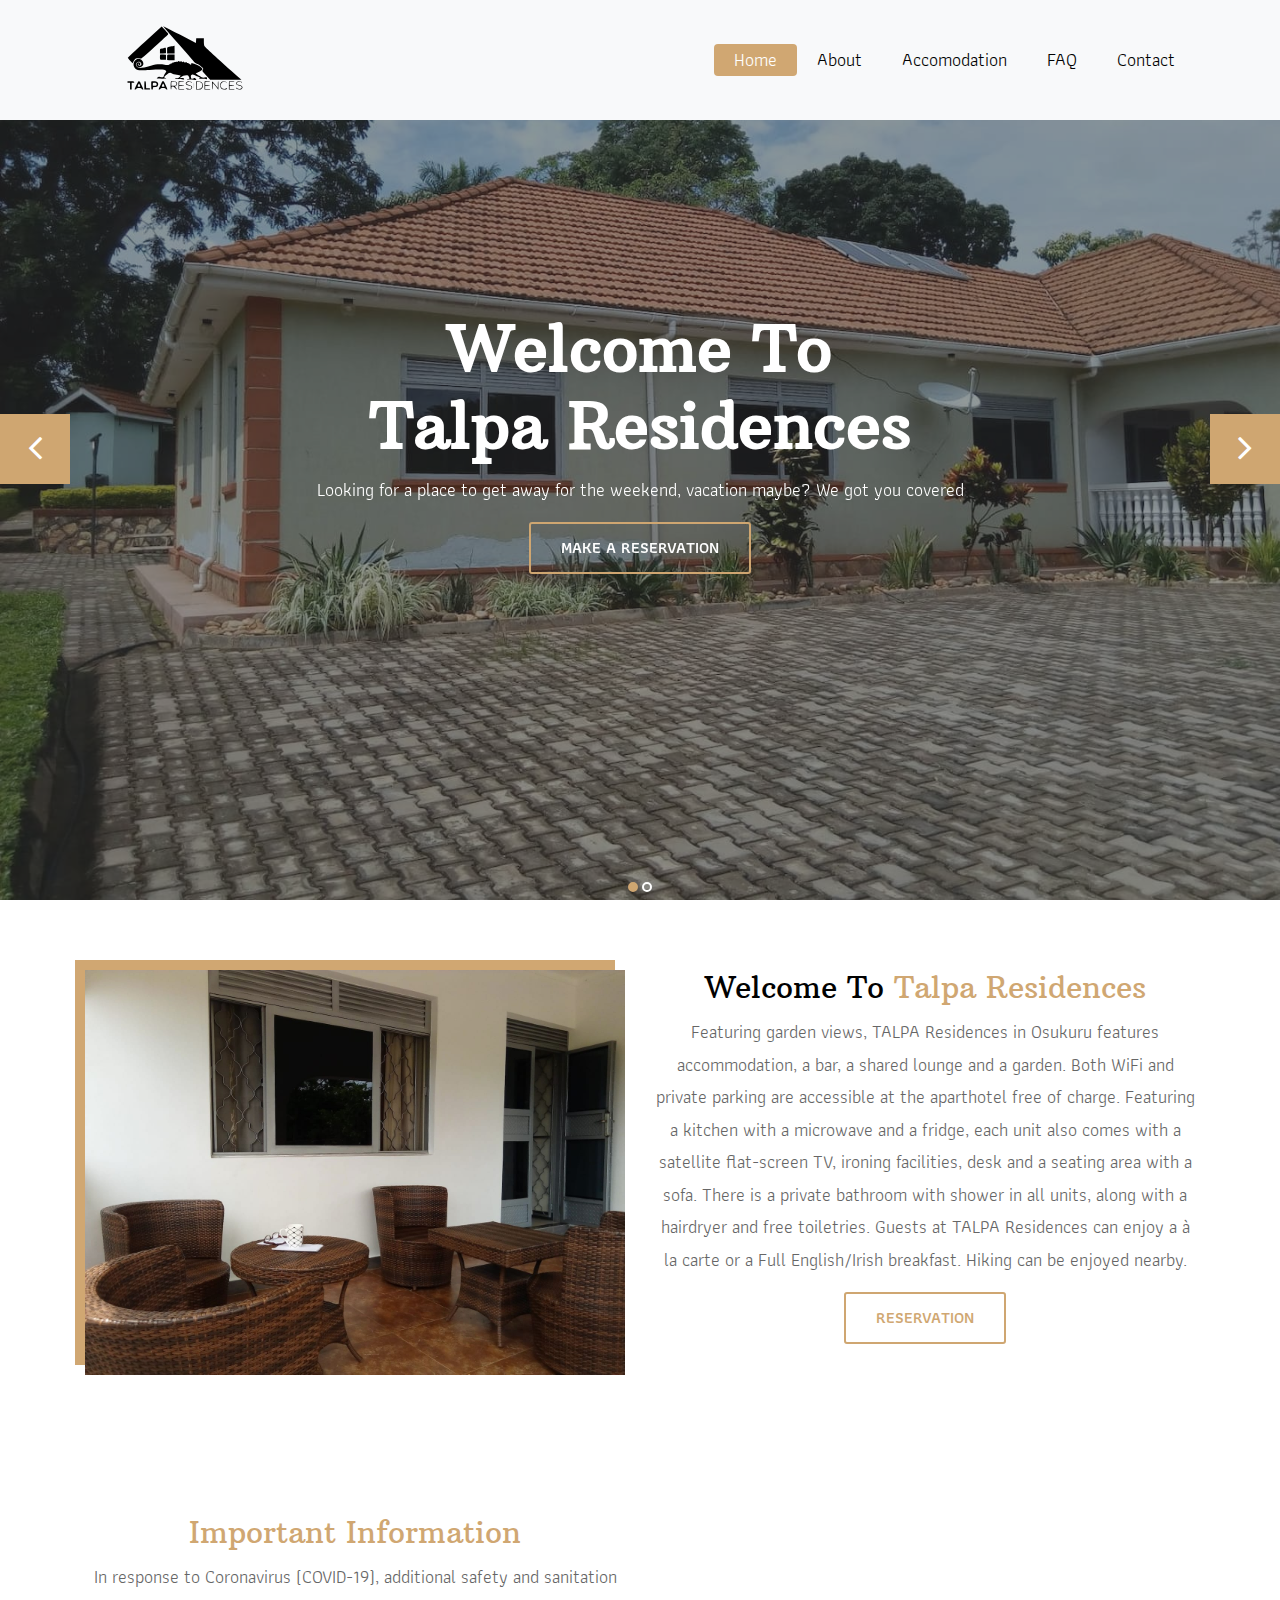
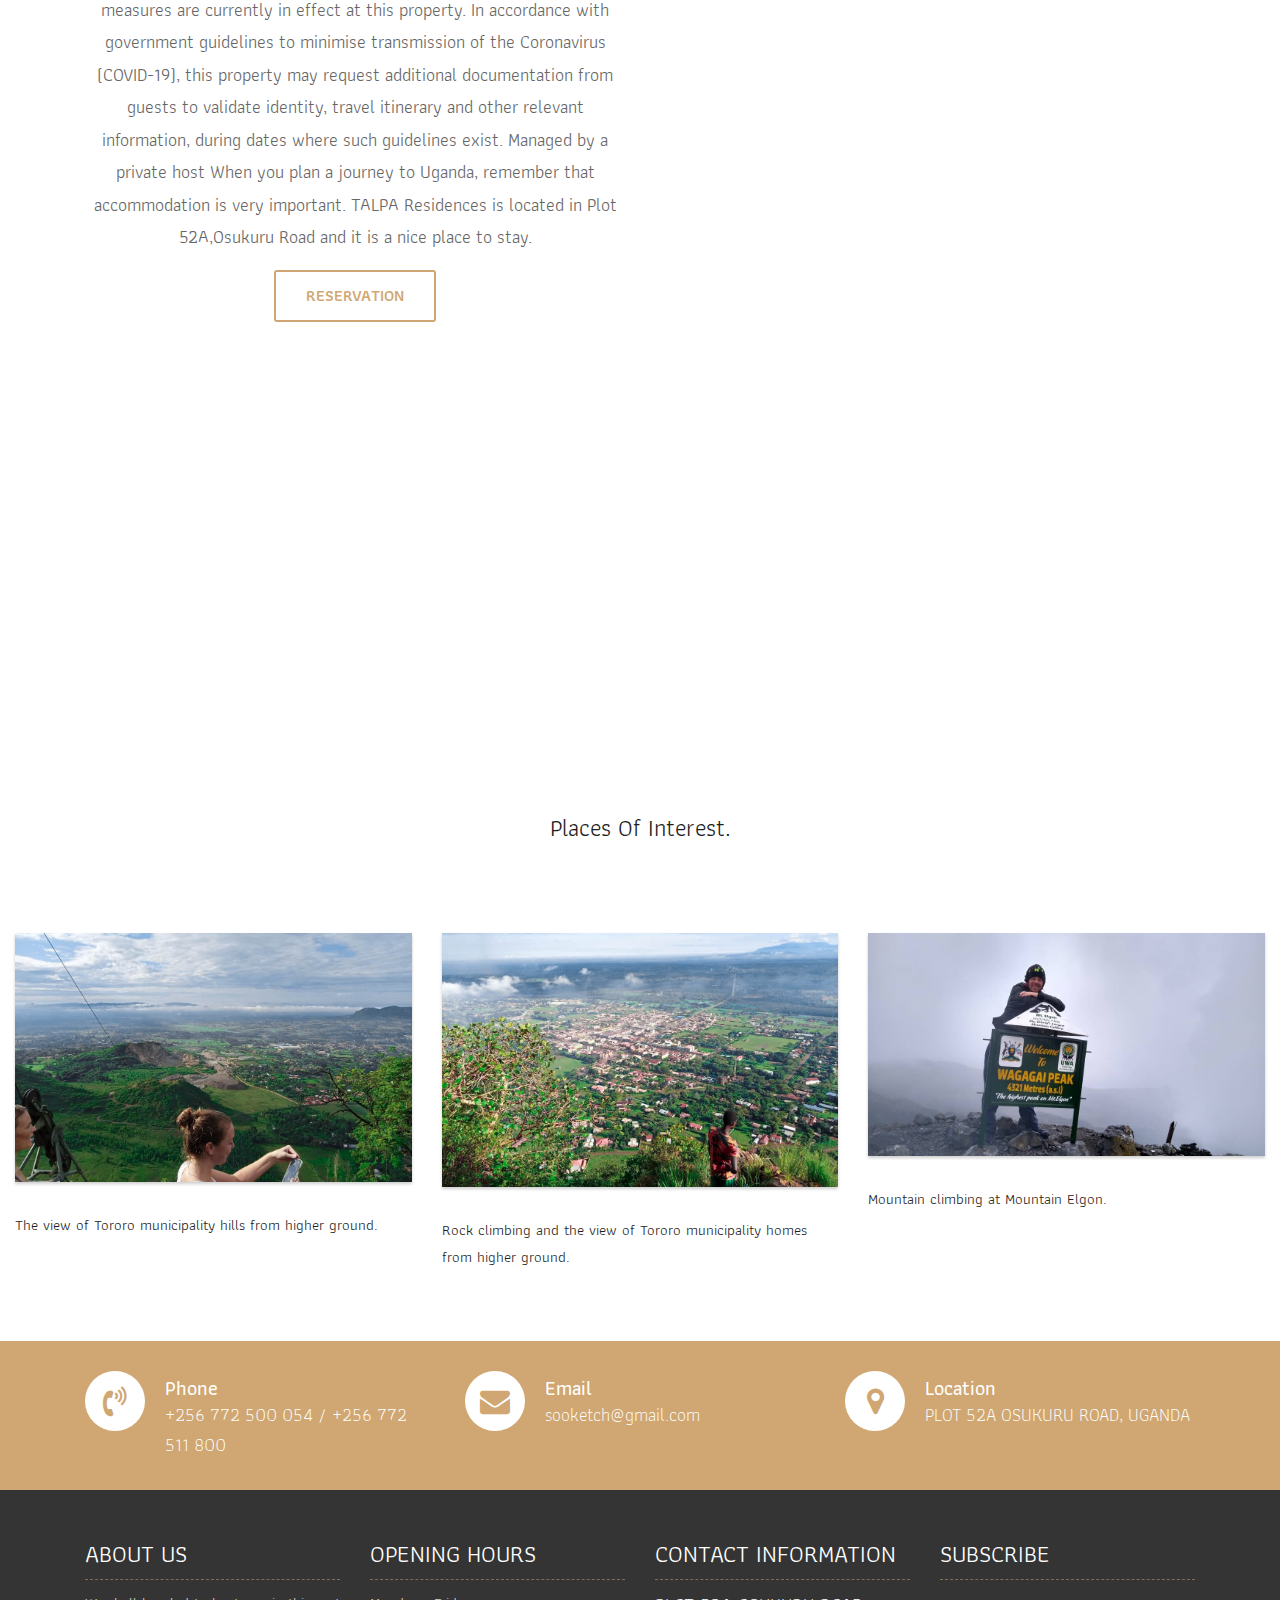
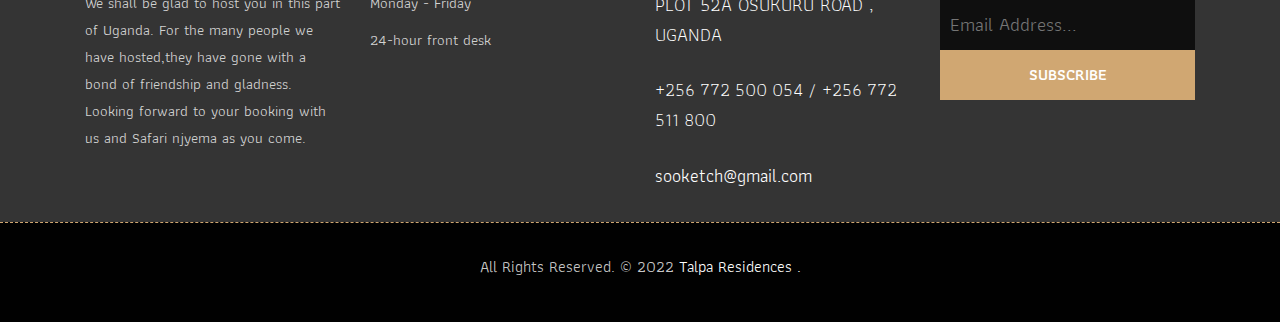
==== commit 6df5717d: "." ====
--- a/index.html
+++ b/index.html
@@ -171,7 +171,7 @@
 						</div>
 					</div>
 					<div class="col-lg-6 col-md-6 col-sm-12">
-						<img src="/masterbed1.jpg" alt="" class="img-fluid">
+						<img src="/masterbed.jpg" alt="" class="img-fluid">
 					</div>
 				</div>
 			</div>
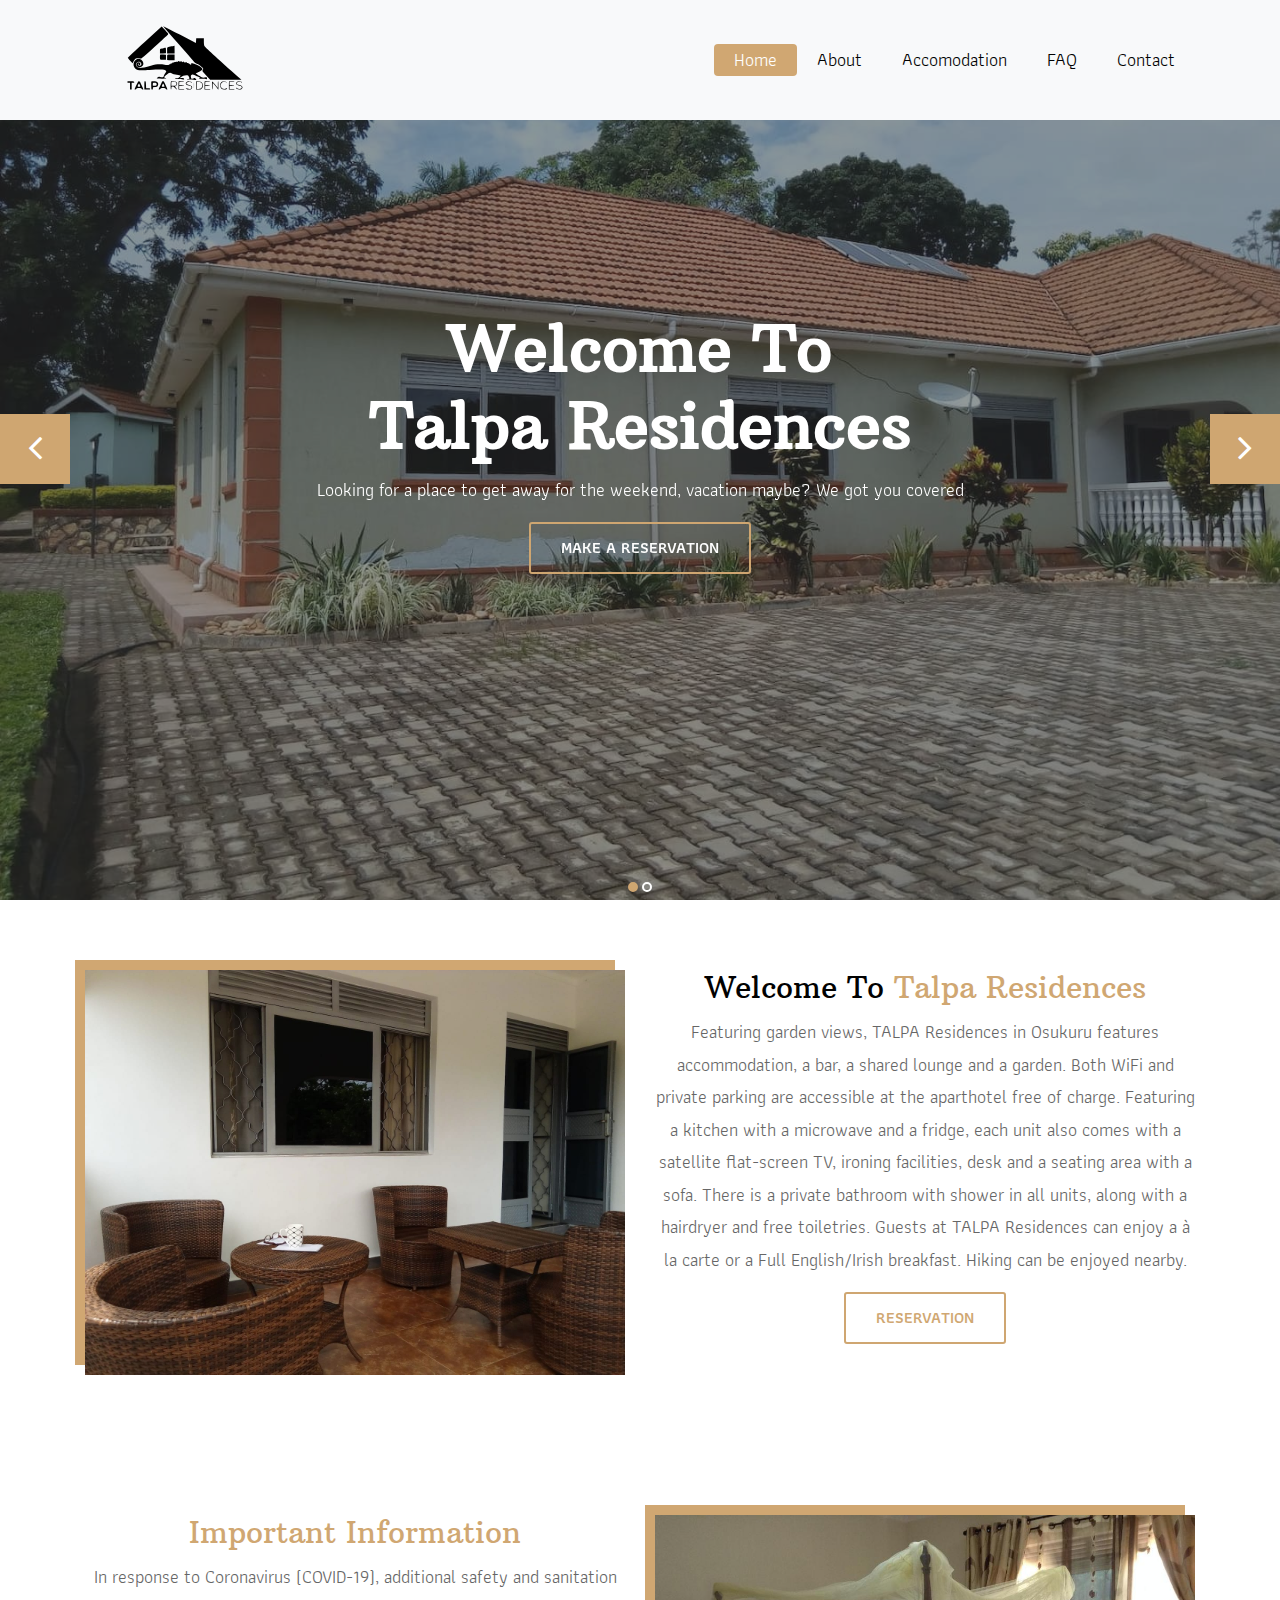
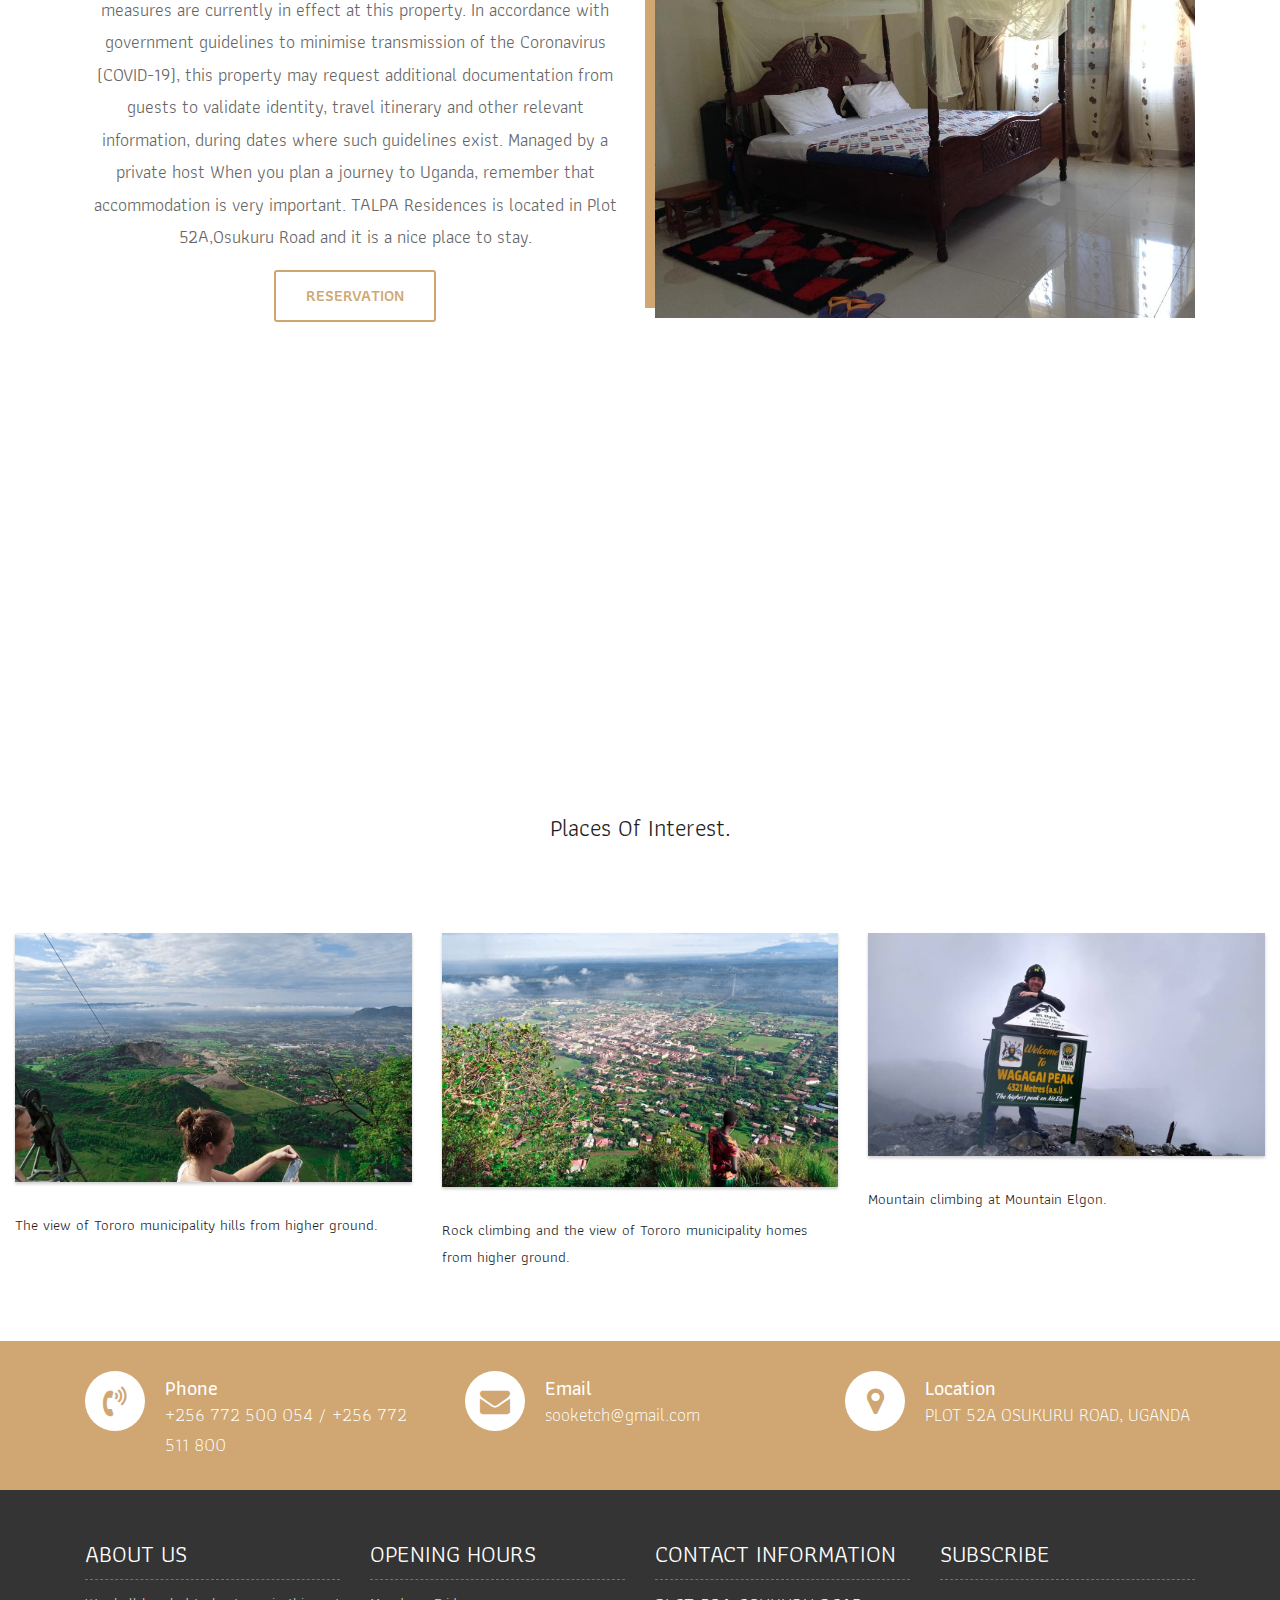
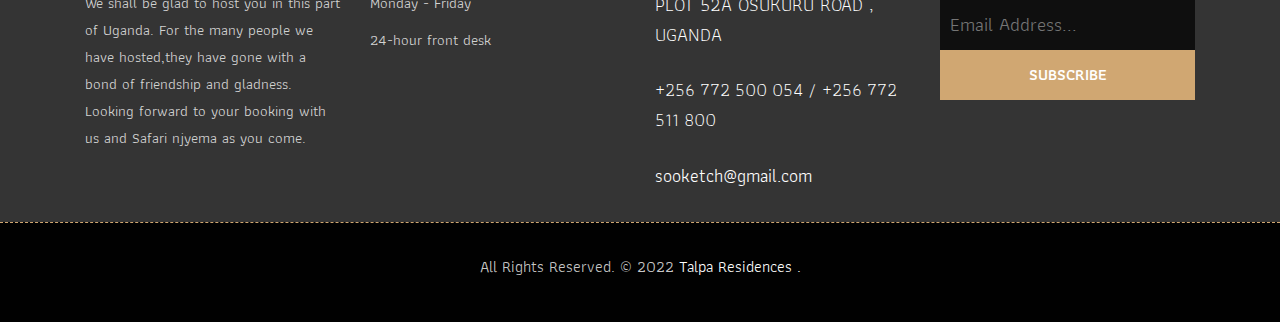
==== commit ebcb44b8: "." ====
--- a/index.html
+++ b/index.html
@@ -171,7 +171,7 @@
 						</div>
 					</div>
 					<div class="col-lg-6 col-md-6 col-sm-12">
-						<img src="/masterbed.jpg" alt="" class="img-fluid">
+						<img src="masterbed1.jpg" alt="" class="img-fluid">
 					</div>
 				</div>
 			</div>
